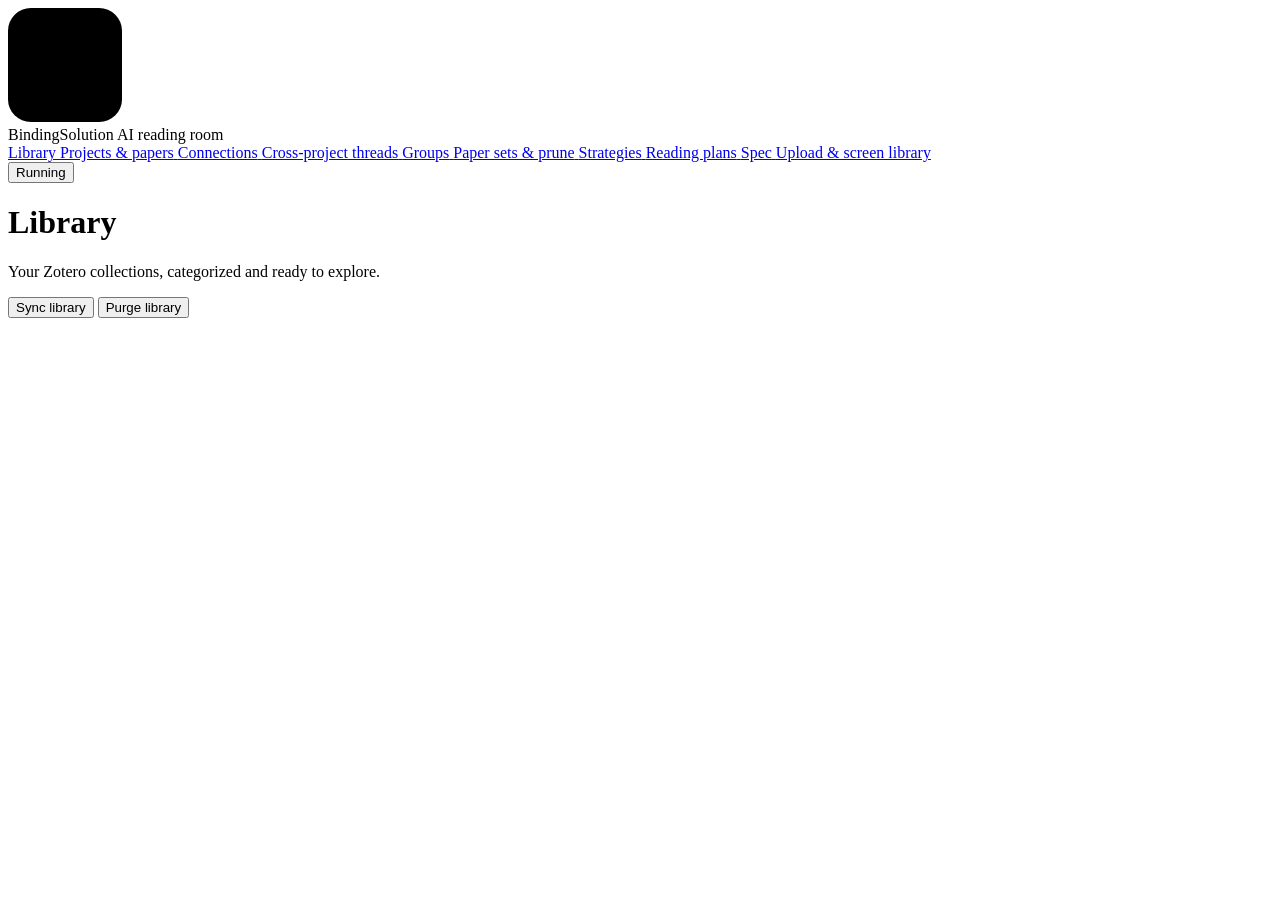
==== app/static/index.html @ ac38b74e "Scale UI typography and layout 3x for large displays Triple root font-size and proportional px spaci" ====
<!DOCTYPE html>
<html lang="en">
<head>
  <meta charset="UTF-8" />
  <meta name="viewport" content="width=device-width, initial-scale=1.0" />
  <title>BindingSolution · your AI reading room</title>
  <link rel="preconnect" href="https://fonts.googleapis.com" />
  <link rel="preconnect" href="https://fonts.gstatic.com" crossorigin />
  <link href="https://fonts.googleapis.com/css2?family=Fraunces:opsz,wght@9..144,400;9..144,500;9..144,600;9..144,700&family=Hanken+Grotesk:wght@400;500;600;700&display=swap" rel="stylesheet" />
  <link rel="stylesheet" href="/static/styles.css" />
  <link rel="icon" href="data:image/svg+xml,<svg xmlns='http://www.w3.org/2000/svg' viewBox='0 0 100 100'><rect width='100' height='100' rx='18' fill='%231f4636'/><path d='M30 26h30a10 10 0 0110 10v38H40a10 10 0 01-10-10z' fill='none' stroke='%23b3892f' stroke-width='5'/><path d='M50 30v44' stroke='%23b3892f' stroke-width='4'/></svg>" />
</head>
<body>
  <div id="app" class="app" data-loading="true">
    <!-- ── Sidebar ─────────────────────────────────────────────── -->
    <aside class="rail">
      <div class="brand">
        <div class="brand-mark" aria-hidden="true">
          <svg viewBox="0 0 100 100" width="114" height="114">
            <rect width="100" height="100" rx="20" fill="var(--bind-green)"/>
            <path d="M28 24h32a11 11 0 0111 11v41H39a11 11 0 01-11-11z" fill="none" stroke="var(--brass)" stroke-width="5"/>
            <path d="M50 28v48" stroke="var(--brass)" stroke-width="4"/>
          </svg>
        </div>
        <div class="brand-text">
          <span class="brand-name">BindingSolution</span>
          <span class="brand-sub">AI reading room</span>
        </div>
      </div>

      <nav class="nav" aria-label="Main">
        <a class="nav-item" data-route="library" href="#/library">
          <span class="nav-body">
            <span class="nav-label">Library</span>
            <span class="nav-desc">Projects &amp; papers</span>
          </span>
          <span class="nav-count" data-count="projects"></span>
        </a>
        <a class="nav-item" data-route="connections" href="#/connections">
          <span class="nav-body">
            <span class="nav-label">Connections</span>
            <span class="nav-desc">Cross-project threads</span>
          </span>
        </a>
        <a class="nav-item" data-route="groups" href="#/groups">
          <span class="nav-body">
            <span class="nav-label">Groups</span>
            <span class="nav-desc">Paper sets &amp; prune</span>
          </span>
        </a>
        <a class="nav-item" data-route="strategies" href="#/strategies">
          <span class="nav-body">
            <span class="nav-label">Strategies</span>
            <span class="nav-desc">Reading plans</span>
          </span>
          <span class="nav-count" data-count="strategies"></span>
        </a>
        <a class="nav-item" data-route="specs" href="#/specs">
          <span class="nav-body">
            <span class="nav-label">Spec</span>
            <span class="nav-desc">Upload &amp; screen library</span>
          </span>
          <span class="nav-count" data-count="specs"></span>
        </a>
      </nav>

      <div class="rail-foot">
        <div class="job-rail" id="job-rail">
          <button type="button" class="job-rail-tab" id="job-rail-tab" aria-expanded="false" aria-controls="job-rail-panel">
            <span class="job-rail-tab-label">Running</span>
            <span class="job-rail-badge" id="job-rail-badge" hidden>0</span>
          </button>
          <div class="job-rail-panel" id="job-rail-panel" hidden role="region" aria-label="Background tasks"></div>
        </div>
        <div class="status-chips" id="status-chips"></div>
      </div>
    </aside>

    <!-- ── Main ────────────────────────────────────────────────── -->
    <main class="main">
      <header class="hero-bar">
        <div class="hero-inner">
          <div class="hero-text">
            <h1 class="hero-title" id="view-title">Library</h1>
            <p class="hero-sub" id="view-subtitle">Your Zotero collections, categorized and ready to explore.</p>
          </div>
          <div class="hero-toolbar">
            <div class="chrome-actions">
              <button type="button" class="btn btn-chrome" id="sync-btn">
                <span class="sync-spin" aria-hidden="true"></span>
                <span class="sync-label">Sync library</span>
              </button>
              <button type="button" class="btn btn-chrome btn-chrome-purge hidden" id="purge-btn">Purge library</button>
            </div>
            <div class="hero-actions" id="view-actions"></div>
          </div>
        </div>
      </header>

      <div class="view-shell">
        <div class="content-column">
          <div class="kpi-strip" id="kpi-strip">
            <div class="kpi-inner" id="kpi-inner"></div>
          </div>
          <div class="view" id="view"></div>
        </div>
      </div>
    </main>
  </div>

  <!-- ── Toasts ──────────────────────────────────────────────── -->
  <div class="toasts" id="toasts"></div>

  <!-- ── Modal host ──────────────────────────────────────────── -->
  <div class="modal-host" id="modal-host" hidden></div>

  <script src="/static/app.js"></script>
</body>
</html>
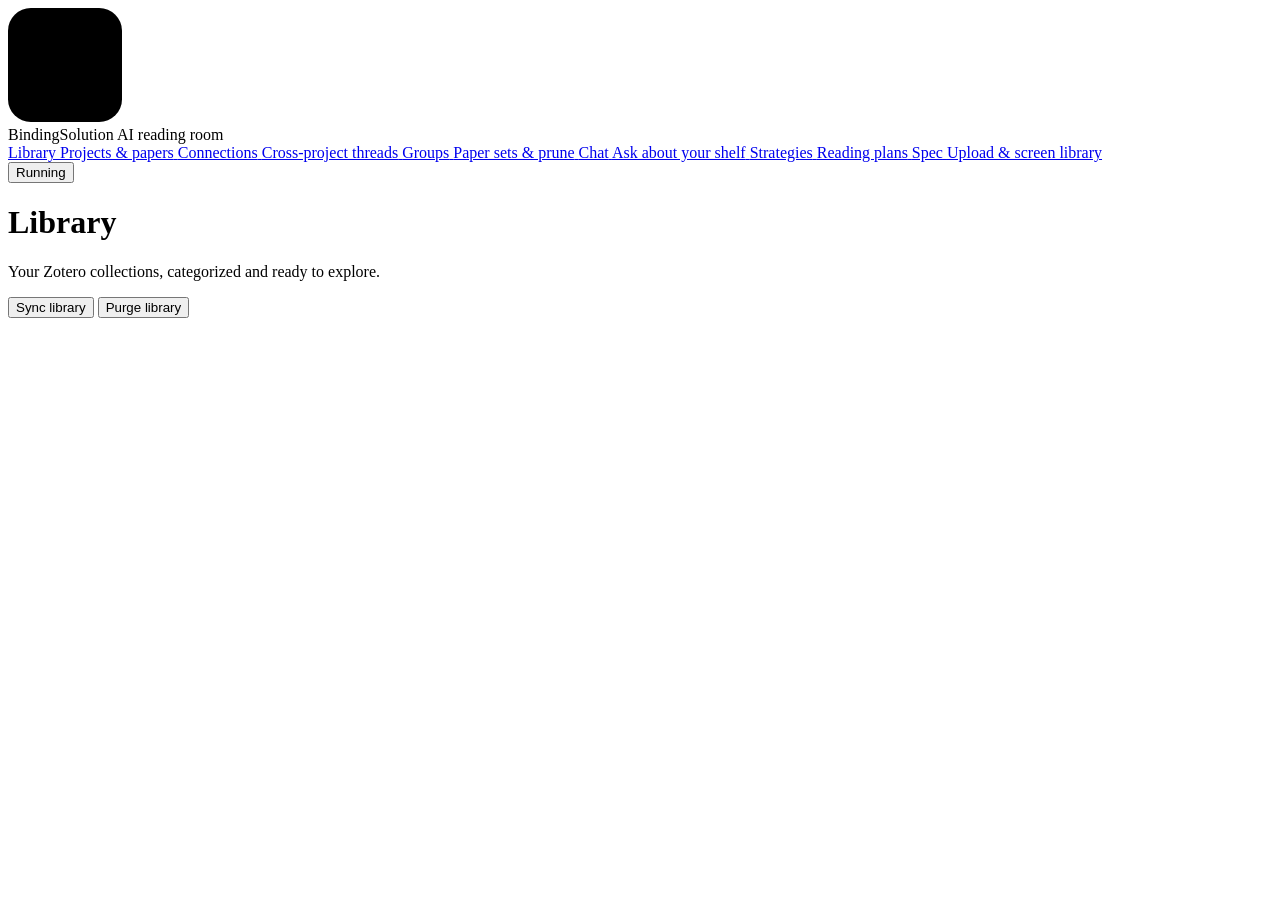
==== commit 6bf75b08: "Add Chat view: Claude assistant over local library store - Assemble shelf context from projects, ana" ====
--- a/app/static/index.html
+++ b/app/static/index.html
@@ -6,7 +6,7 @@
   <title>BindingSolution · your AI reading room</title>
   <link rel="preconnect" href="https://fonts.googleapis.com" />
   <link rel="preconnect" href="https://fonts.gstatic.com" crossorigin />
-  <link href="https://fonts.googleapis.com/css2?family=Fraunces:opsz,wght@9..144,400;9..144,500;9..144,600;9..144,700&family=Hanken+Grotesk:wght@400;500;600;700&display=swap" rel="stylesheet" />
+  <link href="https://fonts.googleapis.com/css2?family=Montserrat:wght@500;600;700&family=Hanken+Grotesk:wght@400;500;600;700&display=swap" rel="stylesheet" />
   <link rel="stylesheet" href="/static/styles.css" />
   <link rel="icon" href="data:image/svg+xml,<svg xmlns='http://www.w3.org/2000/svg' viewBox='0 0 100 100'><rect width='100' height='100' rx='18' fill='%231f4636'/><path d='M30 26h30a10 10 0 0110 10v38H40a10 10 0 01-10-10z' fill='none' stroke='%23b3892f' stroke-width='5'/><path d='M50 30v44' stroke='%23b3892f' stroke-width='4'/></svg>" />
 </head>
@@ -46,6 +46,12 @@
           <span class="nav-body">
             <span class="nav-label">Groups</span>
             <span class="nav-desc">Paper sets &amp; prune</span>
+          </span>
+        </a>
+        <a class="nav-item" data-route="chat" href="#/chat">
+          <span class="nav-body">
+            <span class="nav-label">Chat</span>
+            <span class="nav-desc">Ask about your shelf</span>
           </span>
         </a>
         <a class="nav-item" data-route="strategies" href="#/strategies">
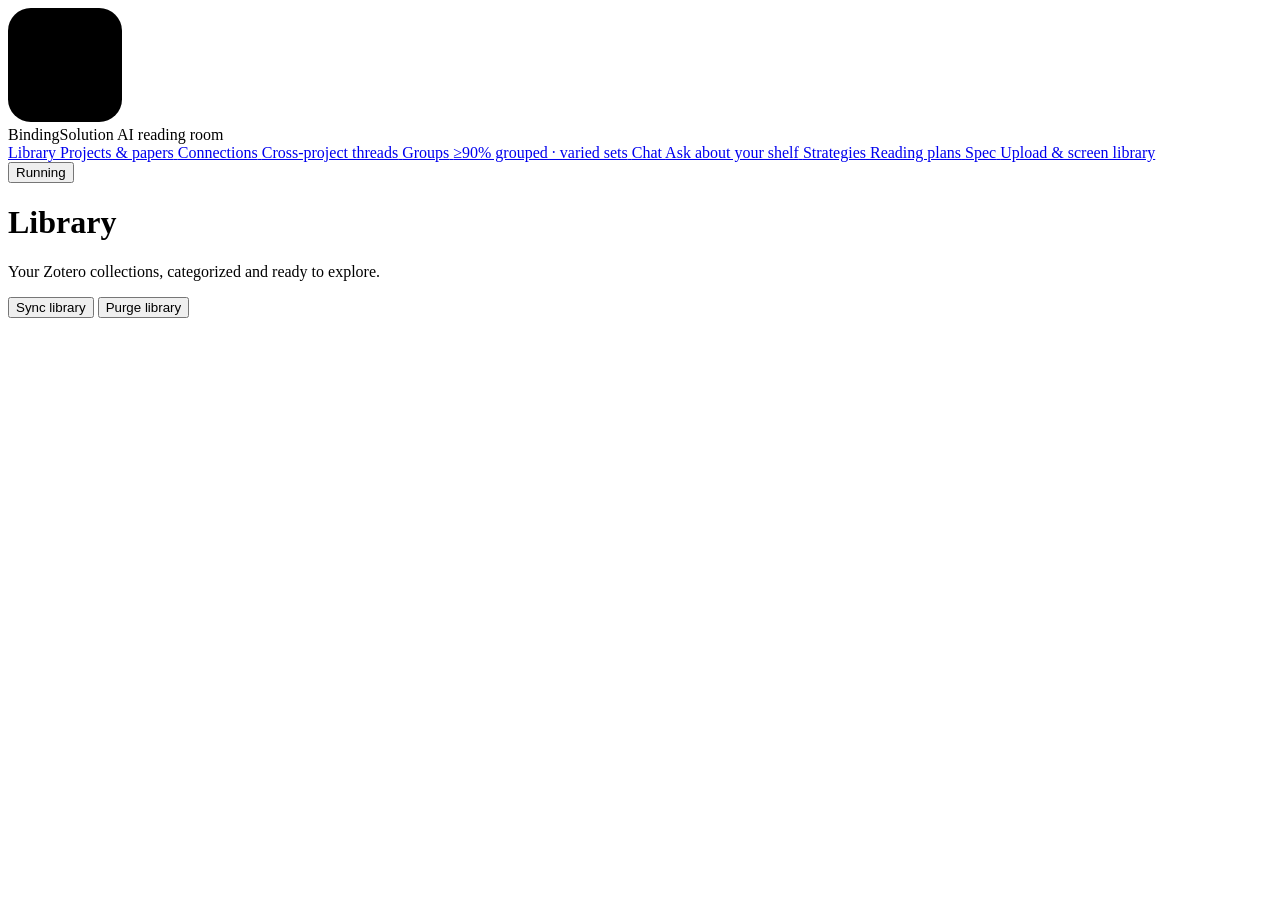
==== commit df6e4dfb: "Sync docs and UI copy with ≥90% grouped, varied set sizes - USAGE, ARCHITECTURE, CONFIGURATION, BILL" ====
--- a/app/static/index.html
+++ b/app/static/index.html
@@ -45,7 +45,7 @@
         <a class="nav-item" data-route="groups" href="#/groups">
           <span class="nav-body">
             <span class="nav-label">Groups</span>
-            <span class="nav-desc">Paper sets &amp; prune</span>
+            <span class="nav-desc">≥90% grouped · varied sets</span>
           </span>
         </a>
         <a class="nav-item" data-route="chat" href="#/chat">
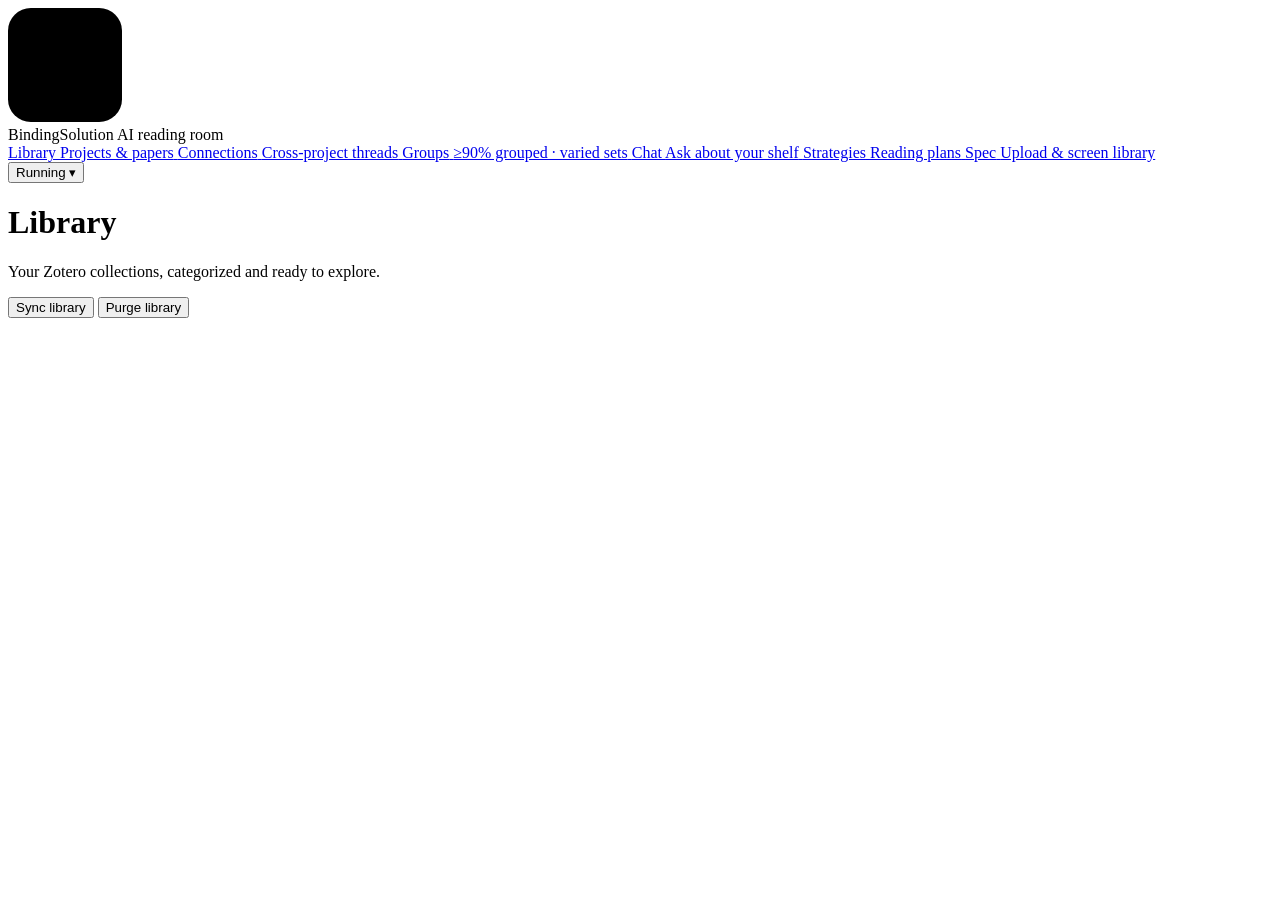
==== commit 781752cb: "Fix screening modal cutoff and Running panel overlap Use a compact confirm modal with a pinned actio" ====
--- a/app/static/index.html
+++ b/app/static/index.html
@@ -74,7 +74,10 @@
         <div class="job-rail" id="job-rail">
           <button type="button" class="job-rail-tab" id="job-rail-tab" aria-expanded="false" aria-controls="job-rail-panel">
             <span class="job-rail-tab-label">Running</span>
-            <span class="job-rail-badge" id="job-rail-badge" hidden>0</span>
+            <span class="job-rail-tab-end">
+              <span class="job-rail-badge" id="job-rail-badge" hidden>0</span>
+              <span class="job-rail-chevron" aria-hidden="true">▾</span>
+            </span>
           </button>
           <div class="job-rail-panel" id="job-rail-panel" hidden role="region" aria-label="Background tasks"></div>
         </div>
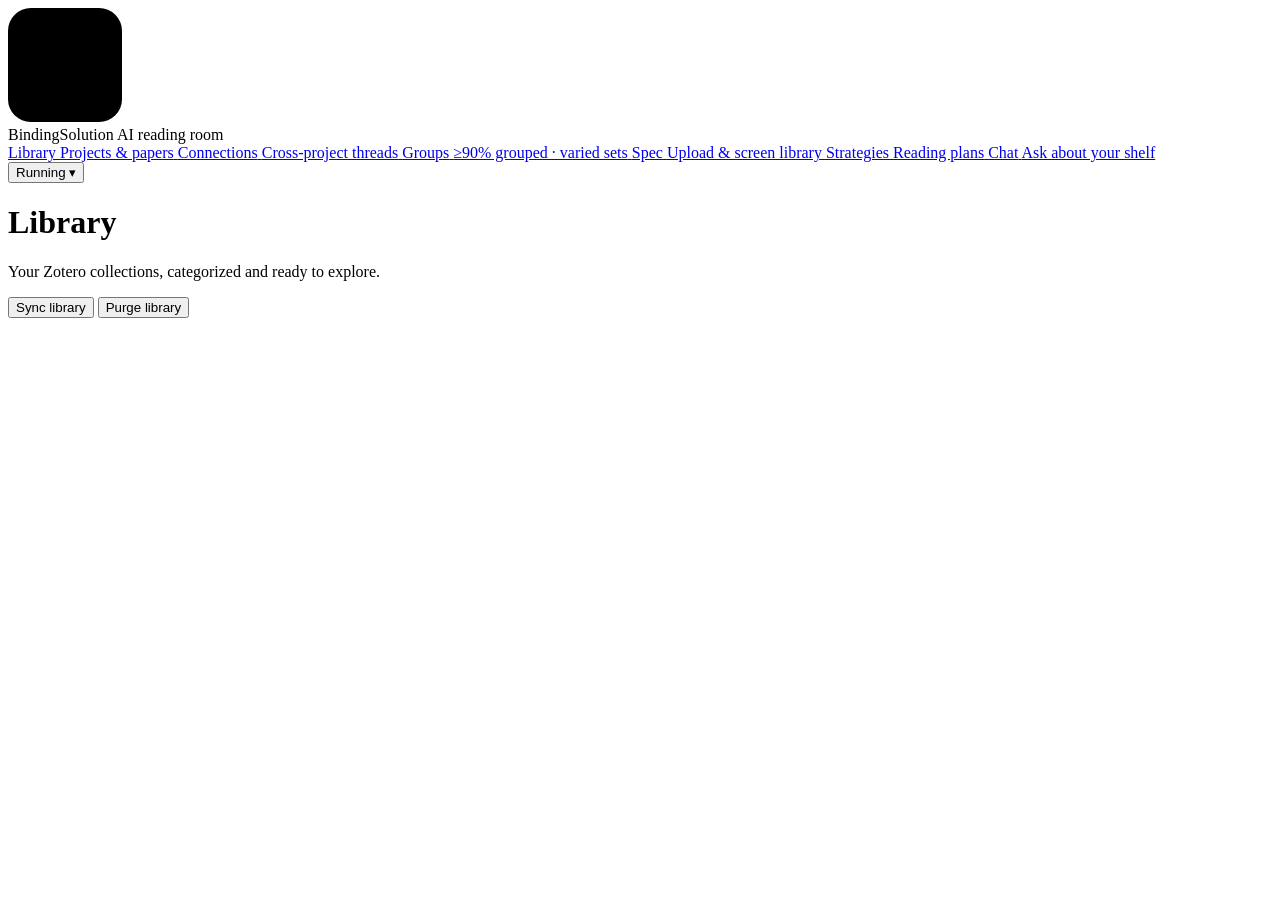
==== commit 81cfcb29: "Reorder sidebar: Spec, Strategies, Chat last Nav order is now Library → Connections → Groups → Spec " ====
--- a/app/static/index.html
+++ b/app/static/index.html
@@ -48,11 +48,12 @@
             <span class="nav-desc">≥90% grouped · varied sets</span>
           </span>
         </a>
-        <a class="nav-item" data-route="chat" href="#/chat">
+        <a class="nav-item" data-route="specs" href="#/specs">
           <span class="nav-body">
-            <span class="nav-label">Chat</span>
-            <span class="nav-desc">Ask about your shelf</span>
+            <span class="nav-label">Spec</span>
+            <span class="nav-desc">Upload &amp; screen library</span>
           </span>
+          <span class="nav-count" data-count="specs"></span>
         </a>
         <a class="nav-item" data-route="strategies" href="#/strategies">
           <span class="nav-body">
@@ -61,12 +62,11 @@
           </span>
           <span class="nav-count" data-count="strategies"></span>
         </a>
-        <a class="nav-item" data-route="specs" href="#/specs">
+        <a class="nav-item" data-route="chat" href="#/chat">
           <span class="nav-body">
-            <span class="nav-label">Spec</span>
-            <span class="nav-desc">Upload &amp; screen library</span>
+            <span class="nav-label">Chat</span>
+            <span class="nav-desc">Ask about your shelf</span>
           </span>
-          <span class="nav-count" data-count="specs"></span>
         </a>
       </nav>
 
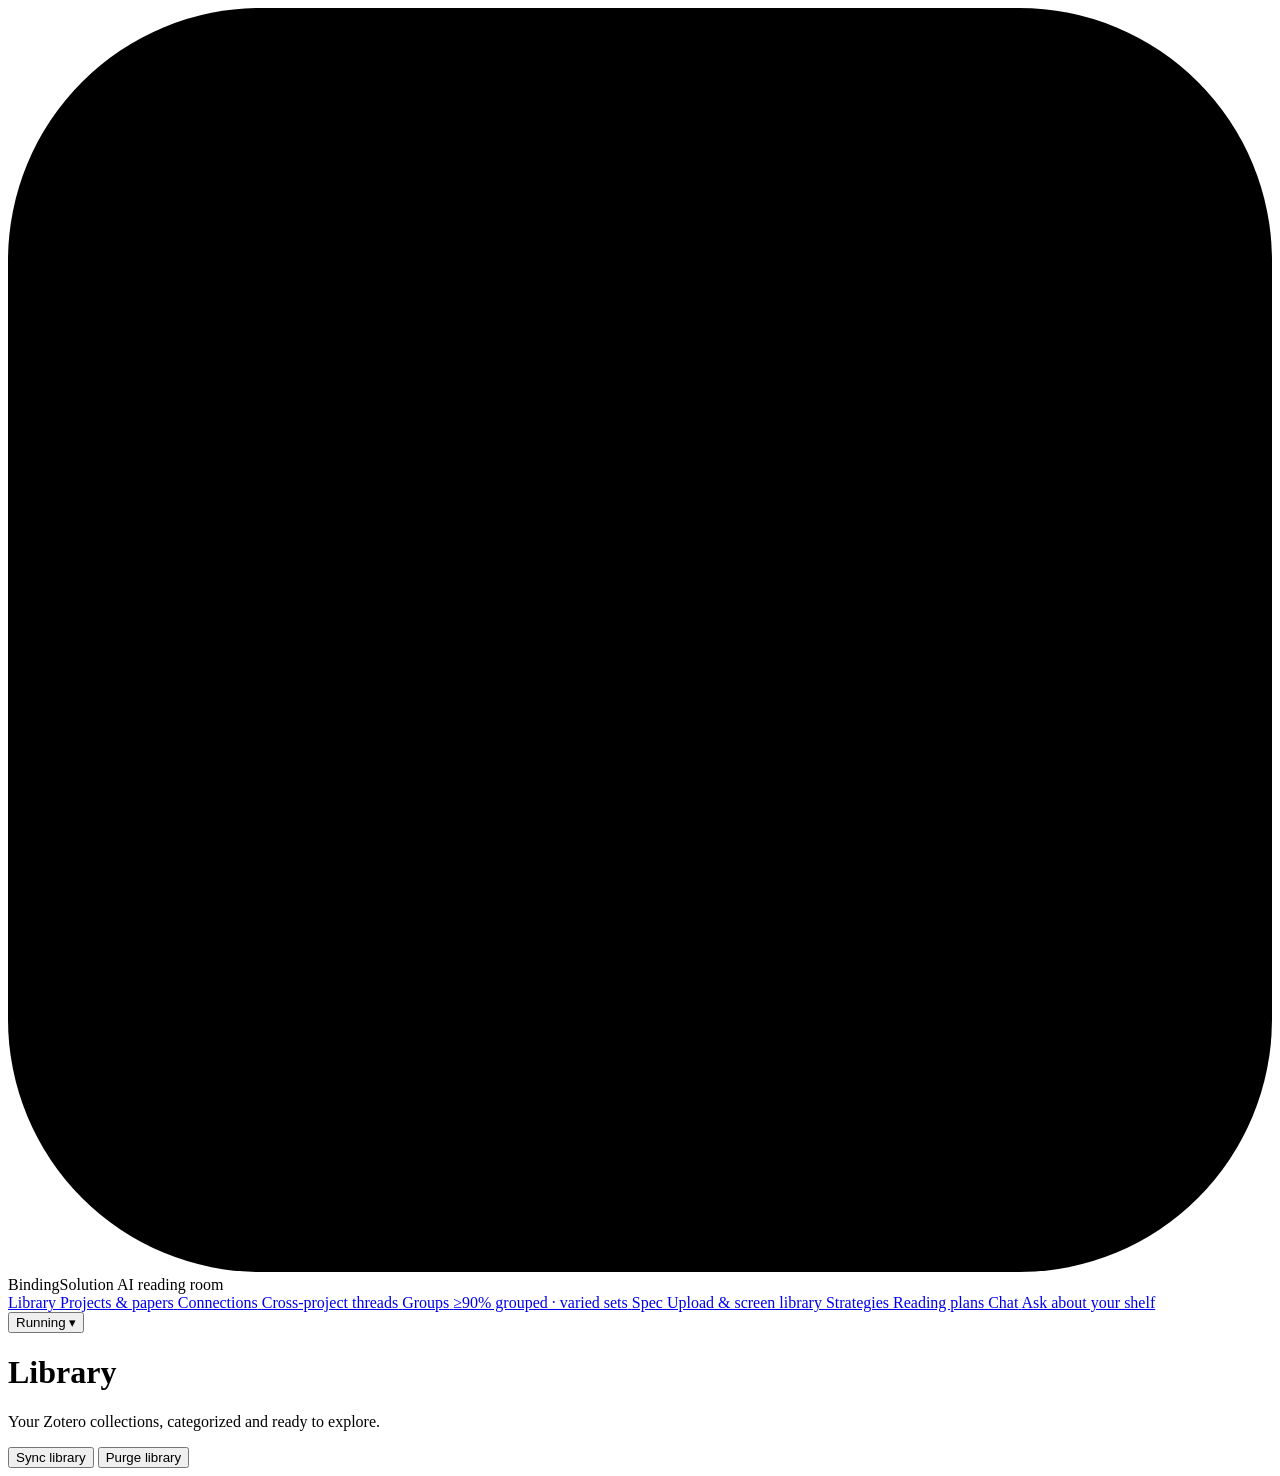
==== commit d07f15e4: "Scale UI 6× and add scrollable compact layouts per view - 6× root font-size and structural px spacin" ====
--- a/app/static/index.html
+++ b/app/static/index.html
@@ -16,7 +16,7 @@
     <aside class="rail">
       <div class="brand">
         <div class="brand-mark" aria-hidden="true">
-          <svg viewBox="0 0 100 100" width="114" height="114">
+          <svg viewBox="0 0 100 100" aria-hidden="true">
             <rect width="100" height="100" rx="20" fill="var(--bind-green)"/>
             <path d="M28 24h32a11 11 0 0111 11v41H39a11 11 0 01-11-11z" fill="none" stroke="var(--brass)" stroke-width="5"/>
             <path d="M50 28v48" stroke="var(--brass)" stroke-width="4"/>
